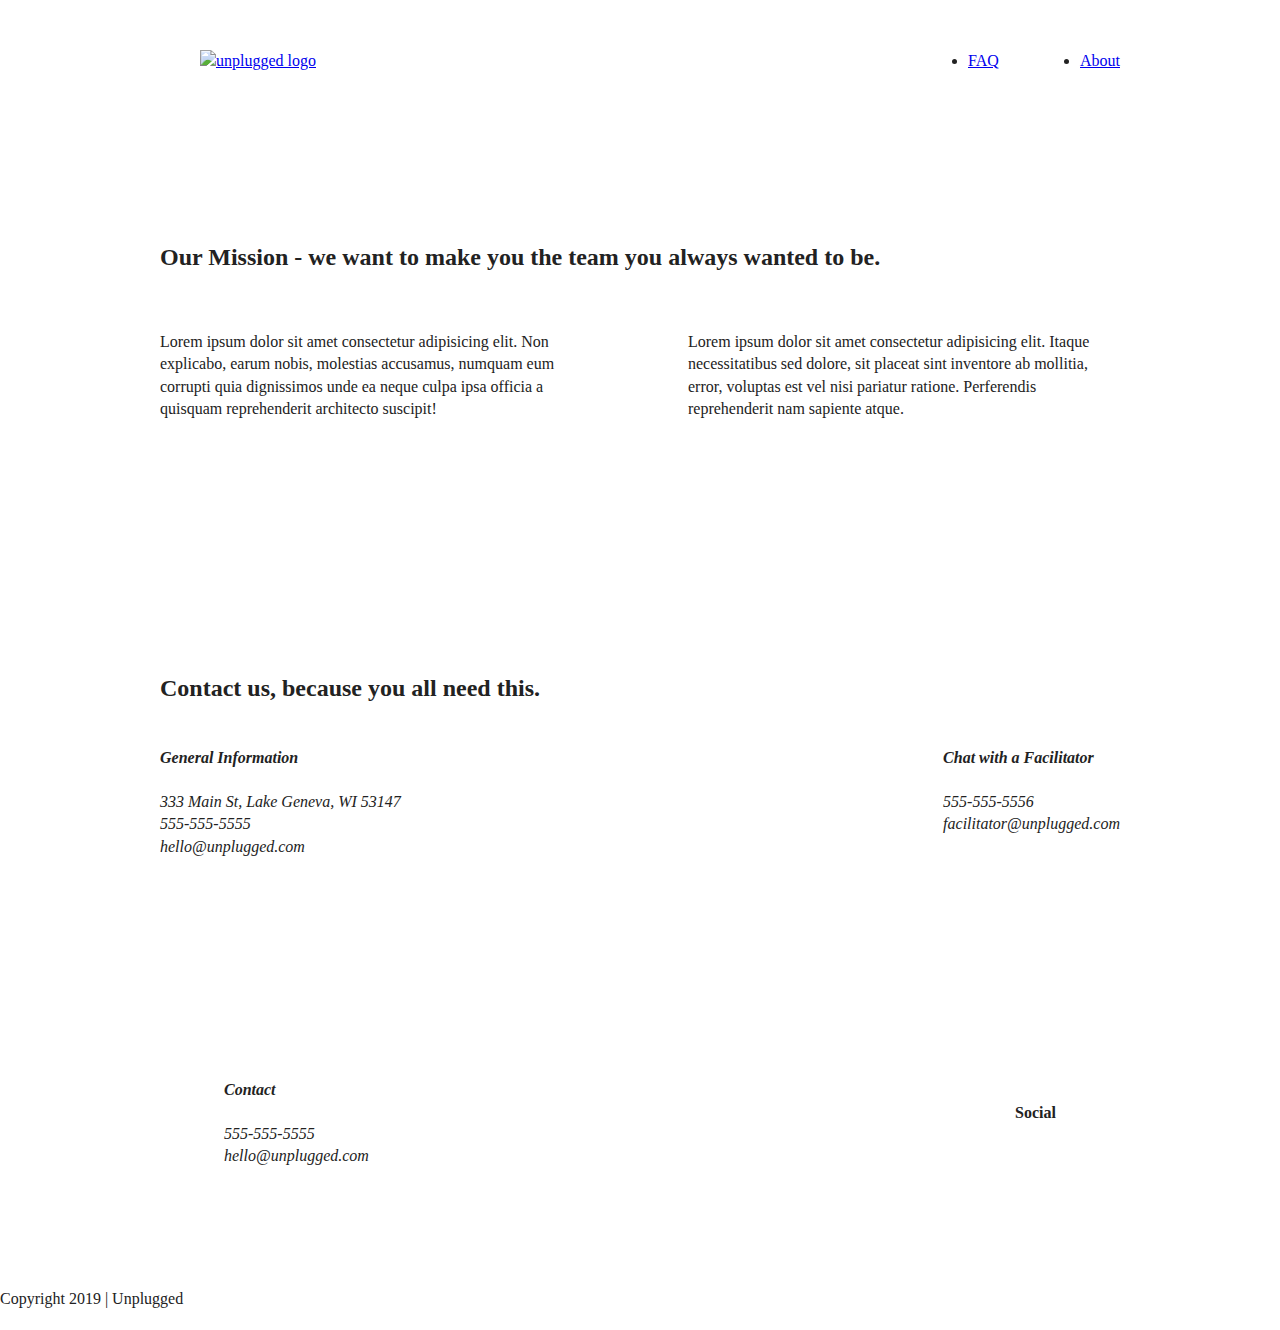
==== about/index.html @ 0306ae04 "desktop breakpoints added" ====
<!doctype html>
<html class="no-js" lang="">

<head>
  <meta charset="utf-8">
  <title></title>
  <meta name="description" content="">
  <meta name="viewport" content="width=device-width, initial-scale=1">

  <link rel="manifest" href="../site.webmanifest">
  <link rel="apple-touch-icon" href="../icon.png">
  <!-- Place favicon.ico in the root directory -->

  <link rel="stylesheet" href="../css/normalize.css">
  <link rel="stylesheet" href="../css/main.css">

  <meta name="theme-color" content="#fafafa">
</head>

<body>
  <!--[if IE]>
    <p class="browserupgrade">You are using an <strong>outdated</strong> browser. Please <a href="https://browsehappy.com/">upgrade your browser</a> to improve your experience and security.</p>
  <![endif]-->

  <!-- Add your site or application content here -->
  <header>
    <div class="content-wrapper">
      <figure>
        <a href="#" >
        <img src="" alt="unplugged logo">
      </a>
      </figure>
      <div class="header-divider"></div>
      <nav  >
        <ul>
          <li><a href="../faq/index.html" target="_blank">FAQ</a></li>
          <li><a href="index.html" target="_blank">About</a></li>
        </ul>
      </nav>
    </div>
  </header>
  <main>
    <section class="mission">
      <div class="content-wrapper">
          <h2>Our Mission - we want to make you the team you always wanted to be.</h2>
        <div class="mission-content">
          <p>Lorem ipsum dolor sit amet consectetur adipisicing elit. Non explicabo, earum nobis, molestias accusamus, numquam eum corrupti quia dignissimos unde ea neque culpa ipsa officia a quisquam reprehenderit architecto suscipit!</p>
          <p>Lorem ipsum dolor sit amet consectetur adipisicing elit. Itaque necessitatibus sed dolore, sit placeat sint inventore ab mollitia, error, voluptas est vel nisi pariatur ratione. Perferendis reprehenderit nam sapiente atque.</p>
        </div>
      </div>
    </section>
    <section class="map">
      <figure></figure>
    </section>
    <section class="contact-section">
      <div class="content-wrapper">
          <h2>Contact us, because you all need this.</h2>
          <address class="contact-content">
            <div>
              <h4>General Information</h4>
              <p>
                333 Main St, Lake Geneva, WI 53147<br>
                555-555-5555<br>
                hello@unplugged.com
              </p>
            </div>
            <div>
              <h4>Chat with a Facilitator</h4>
              <p>
                555-555-5556<br>
                facilitator@unplugged.com
              </p>
            </div>
          </address> 
      </div>
    </section>
  </main>
  <footer>
      <div class="content-wrapper">
        <div class="footer-content">
          <address class="contact">
              <h4>Contact</h4>
              <p>
                555-555-5555<br>
                hello@unplugged.com
              </p>
          </address>
          <div class="social">
            <h4>Social</h4>
            <div class="social-icons">
                <p><a href="https://www.facebook.com/Skillcrush/" target="_blank"></a></p>
                <p><a href="https://www.twitter.com/Skillcrush" target="_blank"></a></p>
                <p><a href="https://www.instagram.com/Skillcrush/" target="_blank"></a></p>
            </div>
          </div>
        </div>
        </div>
        <div class="copyright">
          <p>Copyright 2019 | Unplugged</p>
      </div>
    </footer>
  <script src="../js/vendor/modernizr-3.7.1.min.js"></script>
  <script src="https://code.jquery.com/jquery-3.4.1.min.js" integrity="sha256-CSXorXvZcTkaix6Yvo6HppcZGetbYMGWSFlBw8HfCJo=" crossorigin="anonymous"></script>
  <script>window.jQuery || document.write('<script src="../js/vendor/jquery-3.4.1.min.js"><\/script>')</script>
  <script src="../js/plugins.js"></script>
  <script src="../js/main.js"></script>

  <!-- Google Analytics: change UA-XXXXX-Y to be your site's ID. -->
  <script>
    window.ga = function () { ga.q.push(arguments) }; ga.q = []; ga.l = +new Date;
    ga('create', 'UA-XXXXX-Y', 'auto'); ga('set','transport','beacon'); ga('send', 'pageview')
  </script>
  <script src="https://www.google-analytics.com/analytics.js" async></script>
</body>

</html>
---- css/main.css ----
/*! HTML5 Boilerplate v6.1.0 | MIT License | https://html5boilerplate.com/ */

/*
 * What follows is the result of much research on cross-browser styling.
 * Credit left inline and big thanks to Nicolas Gallagher, Jonathan Neal,
 * Kroc Camen, and the H5BP dev community and team.
 */

/* ==========================================================================
   Base styles: opinionated defaults
   ========================================================================== */

   html {
    color: #222;
    font-size: 1em;
    line-height: 1.4;
  }
  
  /*
   * Remove text-shadow in selection highlight:
   * https://twitter.com/miketaylr/status/12228805301
   *
   * Vendor-prefixed and regular ::selection selectors cannot be combined:
   * https://stackoverflow.com/a/16982510/7133471
   *
   * Customize the background color to match your design.
   */
  
  ::-moz-selection {
    background: #b3d4fc;
    text-shadow: none;
  }
  
  ::selection {
    background: #b3d4fc;
    text-shadow: none;
  }
  
  /*
   * A better looking default horizontal rule
   */
  
  hr {
    display: block;
    height: 1px;
    border: 0;
    border-top: 1px solid #ccc;
    margin: 1em 0;
    padding: 0;
  }
  
  /*
   * Remove the gap between audio, canvas, iframes,
   * images, videos and the bottom of their containers:
   * https://github.com/h5bp/html5-boilerplate/issues/440
   */
  
  audio,
  canvas,
  iframe,
  img,
  svg,
  video {
    vertical-align: middle;
  }
  
  /*
   * Remove default fieldset styles.
   */
  
  fieldset {
    border: 0;
    margin: 0;
    padding: 0;
  }
  
  /*
   * Allow only vertical resizing of textareas.
   */
  
  textarea {
    resize: vertical;
  }
  
  /* ==========================================================================
     Browser Upgrade Prompt
     ========================================================================== */
  
  .browserupgrade {
    margin: 0.2em 0;
    background: #ccc;
    color: #000;
    padding: 0.2em 0;
  }
  
  /* ==========================================================================
     Author's custom styles
     ========================================================================== */
  
  .content-wrapper {
    width: 90%;
    margin: 50px 0;
  }
  
  /* -------------------- Base Header - Footer Styles -------------------- */
  
  header,
  footer {
    display: flex;
    justify-content: center;
    align-items: center;
    flex-flow: row wrap;
  }
  
  header {
    padding: 15px 0;
  }
  
  header .content-wrapper {
    display: flex;
    justify-content: center;
    align-items: center;
    flex-flow: row wrap;
    margin: 0;
  }
  
  .header-divider {
    width: 100%;
    height: 1px;
    margin: 10px 0 20px 0;
  }
  
  header nav {
    display: flex;
    justify-content: space-around;
    align-items: center;
    flex-flow: row wrap;
    width: 60%;
  }
  
  header nav ul {
    display: flex;
    justify-content: space-around;
    width: 100%;
  }
  
  footer {
    flex-direction: column;
  }
  
  footer p {
    margin: 0;
  }
  
  footer .content-wrapper {
    width: 55%;
    margin: 50px 0;
  }
  
  footer .contact {
    margin-bottom: 50px;
  }
  
  footer .social-icons {
    display: flex;
    justify-content: space-around;
    align-items: center;
  }
  
  footer .social-icons p {
    display: flex;
    justify-content: center;
    align-items: center;
  }
  
  footer .copyright {
    margin: 20px 0;
  }
  
  /* -------------------- Mobile Styles - Homepage -------------------- */
  
  /* Hero Area */
  
  .hero-area {
    display: flex;
    justify-content: center;
    flex-flow: row wrap;
  }
  
  /* Aside */
  
  aside {
    display: flex;
    justify-content: center;
    align-items: center;
    flex-flow: row wrap;
  }
  
  /* Features */
  
  .features {
    display: flex;
    justify-content: center;
    flex-flow: row wrap;
  }
  
  .features h2 {
    margin-bottom: 60px;
  }
  
  .features article {
    width: 63%;
    margin: 30px 0;
  }
  
  .features .features-items {
    display: flex;
    justify-content: center;
    align-items: center;
    flex-flow: row wrap;
  }
  
  .features p {
    margin: 0;
  }
  
  /* Reviews */
  
  .reviews {
    display: flex;
    justify-content: center;
    flex-flow: row wrap;
  }
  
  .reviews h2 {
    margin-bottom: 40px;
  }
  
  .reviews h3 {
    width: 55%;
    margin: 20px 0;
  }
  
  /* ==========================================================================
     About Page
     ========================================================================== */
  
  .mission {
    display: flex;
    justify-content: center;
    align-items: center;
    flex-flow: row wrap;
  }
  
  .contact-section {
    display: flex;
    justify-content: center;
    align-items: center;
    flex-flow: row wrap;
  }
  
  .contact-content p {
    margin: 0;
  }
  
  /* ==========================================================================
     FAQ Page
     ========================================================================== */
  
  .faq {
    display: flex;
    justify-content: center;
    align-items: center;
    flex-flow: row wrap;
  }
  
  .faq .content-wrapper {
    margin: 50px 0 0 0;
    display: flex;
    justify-content: center;
    align-items: center;
    flex-flow: row wrap;
  }
  
  .faq h2 {
    margin-bottom: 40px;
  }
  
  .faq-content {
    margin-bottom: 50px;
  }
  
  /* ==========================================================================
     Helper classes
     ========================================================================== */
  
  /*
   * Hide visually and from screen readers
   */
  
  .hidden {
    display: none !important;
  }
  
  /*
   * Hide only visually, but have it available for screen readers:
   * https://snook.ca/archives/html_and_css/hiding-content-for-accessibility
   *
   * 1. For long content, line feeds are not interpreted as spaces and small width
   *    causes content to wrap 1 word per line:
   *    https://medium.com/@jessebeach/beware-smushed-off-screen-accessible-text-5952a4c2cbfe
   */
  
  .visuallyhidden {
    border: 0;
    clip: rect(0 0 0 0);
    height: 1px;
    margin: -1px;
    overflow: hidden;
    padding: 0;
    position: absolute;
    width: 1px;
    white-space: nowrap;
    /* 1 */
  }
  
  /*
   * Extends the .visuallyhidden class to allow the element
   * to be focusable when navigated to via the keyboard:
   * https://www.drupal.org/node/897638
   */
  
  .visuallyhidden.focusable:active,
  .visuallyhidden.focusable:focus {
    clip: auto;
    height: auto;
    margin: 0;
    overflow: visible;
    position: static;
    width: auto;
    white-space: inherit;
  }
  
  /*
   * Hide visually and from screen readers, but maintain layout
   */
  
  .invisible {
    visibility: hidden;
  }
  
  /*
   * Clearfix: contain floats
   *
   * For modern browsers
   * 1. The space content is one way to avoid an Opera bug when the
   *    `contenteditable` attribute is included anywhere else in the document.
   *    Otherwise it causes space to appear at the top and bottom of elements
   *    that receive the `clearfix` class.
   * 2. The use of `table` rather than `block` is only necessary if using
   *    `:before` to contain the top-margins of child elements.
   */
  
  .clearfix:before,
  .clearfix:after {
    content: " ";
    /* 1 */
    display: table;
    /* 2 */
  }
  
  .clearfix:after {
    clear: both;
  }
  
  /* ==========================================================================
     EXAMPLE Media Queries for Responsive Design.
     These examples override the primary ('mobile first') styles.
     Modify as content requires.
     ========================================================================== */
  
     @media only screen and (min-width:768px) {
      /*Tablet styles here*/
    
      /* General styles */
      .content-wrapper {
        max-width: 640px;
        margin: 100px 0;
      }
    
      /* Header */
      header {
        justify-content: space-around;
        padding: 33px 0;
      }
    
      header .content-wrapper {
        width: 100%;
        justify-content: space-between;
      }
    
      header nav {
        width: 20%;
      }
    
      header nav ul {
        justify-content: space-between;
      }
    
      .header-divider {
        display: none;
      }
      /* Hero Area */
    
      /* Aside */
      aside .content-wrapper {
        margin: 50px 0;
        display: flex;
        justify-content: space-between;
        flex-flow: row wrap;
      }
    
      aside .content-wrapper .form-description,
      aside .content-wrapper .form {
        width: 40%;
        margin: 0;
      }
    
      /* Features */
      .features article {
        display: flex;
        justify-content: center;
        align-items: center;
        flex-flow: column wrap;
        flex-basis: 50%;
      }
      
      .features .features-item-description {
        width: 50%;
      }
    
      /* Reviews */
      .reviews article {
        display: flex;
        justify-content: space-between;
      }
    
      .reviews article div {
        width: 49%;
      }
    
      /* Footer */
      footer .content-wrapper {
        width: 65%;
        margin: 100px 0;
      }
    
      .footer-content {
        display: flex;
        justify-content: space-between;
        align-items: center;
      }
    
      footer .contact {
        margin-bottom: 0;
      }
    
      footer .copyright {
        width: 100%;
      }
    
      /* ==========================================================================
       About Page
       ========================================================================== */
    
      .mission-content {
        display: flex;
        justify-content: space-between;
        align-items: center;
        padding-top: 20px
      }
    
      .mission-content p {
        width: 45%;
      }
    
      .contact-section .content-wrapper h2 {
        width: 80%;
      }
    
      .contact-content {
        display: flex;
        justify-content: space-between;
        align-items: flex-start;
      }
    
      /* ==========================================================================
       FAQ Page
       ========================================================================== */
    
      .faq .content-wrapper {
        justify-content: space-between;
      }
    
      .faq-content {
        flex-basis: 45%;
      }
    
      .faq h2 {
        width: 100%;
      }
    }
  
    @media only screen and (min-width:1200px) {
      /*Desktop styles here*/
    
      .content-wrapper {
        max-width: 960px;
      }
    
      /* Hero */
      .hero-area h1 {
        width: 60%;
    }
    
      /* Aside */
      aside .content-wrapper {
        justify-content: space-around;
      }
    
      aside .content-wrapper .form-description,
      aside .content-wrapper .form {
        width: 30%;
      }
    
      /* Features */
    
      .features h2 {
        width: 90%;
      }
    
      .features article {
        flex-basis: 33%;
      }
      
      /* Reviews */
      .reviews article div {
        width: 42%;
      }
    
      /* ==========================================================================
      About Page
      ========================================================================== */
    
      .mission h2,
      .contact-section .content-wrapper h2 {
          width: 95%;
      }
    
      /* ==========================================================================
      FAQ Page
      ========================================================================== */
      .faq h2 {
        width: 100%;
      }
    
    }

  @media print,
  (-webkit-min-device-pixel-ratio: 1.25),
  (min-resolution: 1.25dppx),
  (min-resolution: 120dpi) {
    /* Style adjustments for high resolution devices */
  }
  
  /* ==========================================================================
     Print styles.
     Inlined to avoid the additional HTTP request:
     https://www.phpied.com/delay-loading-your-print-css/
     ========================================================================== */
  
  @media print {
    *,
    *:before,
    *:after {
      background: transparent !important;
      color: #000 !important;
      /* Black prints faster */
      -webkit-box-shadow: none !important;
      box-shadow: none !important;
      text-shadow: none !important;
    }
    a,
    a:visited {
      text-decoration: underline;
    }
    a[href]:after {
      content: " (" attr(href) ")";
    }
    abbr[title]:after {
      content: " (" attr(title) ")";
    }
    /*
       * Don't show links that are fragment identifiers,
       * or use the `javascript:` pseudo protocol
       */
    a[href^="#"]:after,
    a[href^="javascript:"]:after {
      content: "";
    }
    pre {
      white-space: pre-wrap !important;
    }
    pre,
    blockquote {
      border: 1px solid #999;
      page-break-inside: avoid;
    }
    /*
       * Printing Tables:
       * http://css-discuss.incutio.com/wiki/Printing_Tables
       */
    thead {
      display: table-header-group;
    }
    tr,
    img {
      page-break-inside: avoid;
    }
    p,
    h2,
    h3 {
      orphans: 3;
      widows: 3;
    }
    h2,
    h3 {
      page-break-after: avoid;
    }
  }
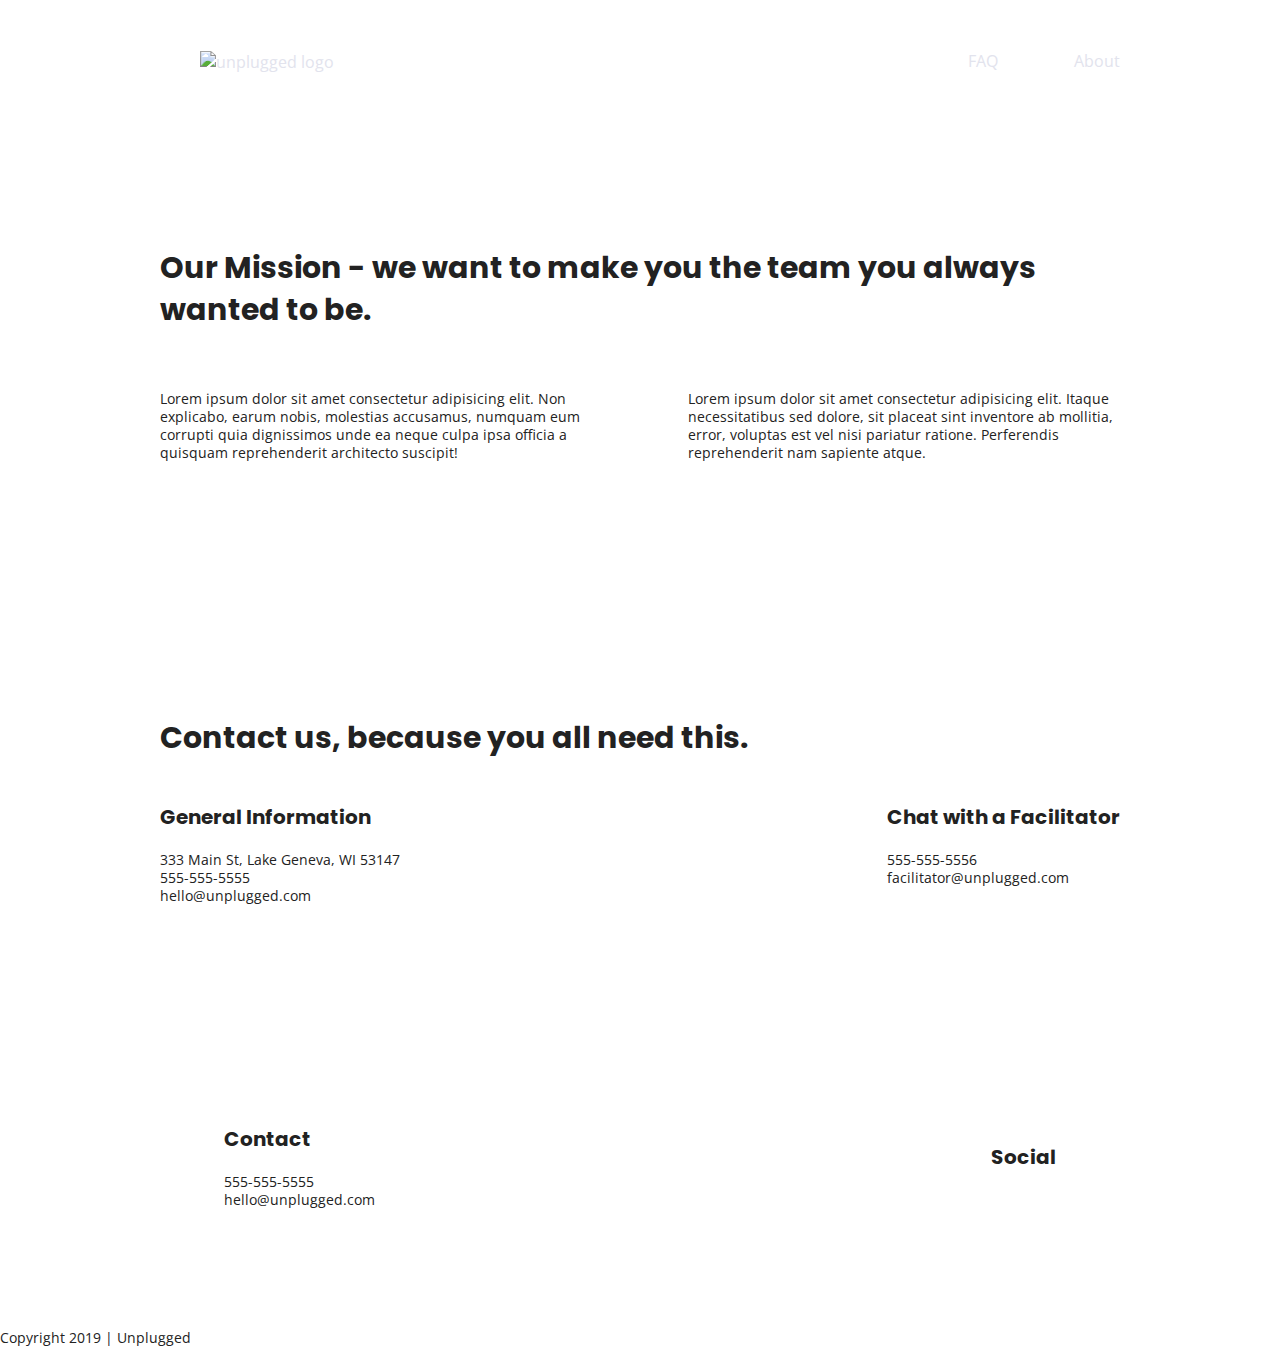
==== commit ce85092d: "Addition of text styles" ====
--- a/about/index.html
+++ b/about/index.html
@@ -13,6 +13,9 @@
 
   <link rel="stylesheet" href="../css/normalize.css">
   <link rel="stylesheet" href="../css/main.css">
+
+  <!-- Google Fonts -->
+<link href="https://fonts.googleapis.com/css?family=Open+Sans:400,700|Poppins:500,700" rel="stylesheet">
 
   <meta name="theme-color" content="#fafafa">
 </head>
--- a/css/main.css
+++ b/css/main.css
@@ -96,7 +96,58 @@
   /* ==========================================================================
      Author's custom styles
      ========================================================================== */
-  
+
+     /* General Styles */
+
+  html {
+    font-size: 16px;
+  }
+
+  body {
+    font-family: 'Open Sans', sans-serif;
+    font-size: 1em;
+    text-align: left;
+  }
+
+  ul, ol {
+    list-style-type: none;
+  }
+
+  a {
+    color: #e2e3ed;
+     text-decoration: none;
+  }
+
+  h2 {
+    font-family: 'Poppins', sans-serif;
+    font-size: 1.875em;
+  }
+
+  h3, h4 {
+    font-family: 'Poppins', sans-serif;
+    margin: 20px 0;
+    font-size: 1.25em;
+  }
+
+  p {
+    font-size: 0.875em;
+    line-height: 1.285;
+
+  }
+
+  img {
+
+  }
+  
+  figure {
+
+  }
+
+  address {
+    font-style: normal;
+
+  }
+
   .content-wrapper {
     width: 90%;
     margin: 50px 0;
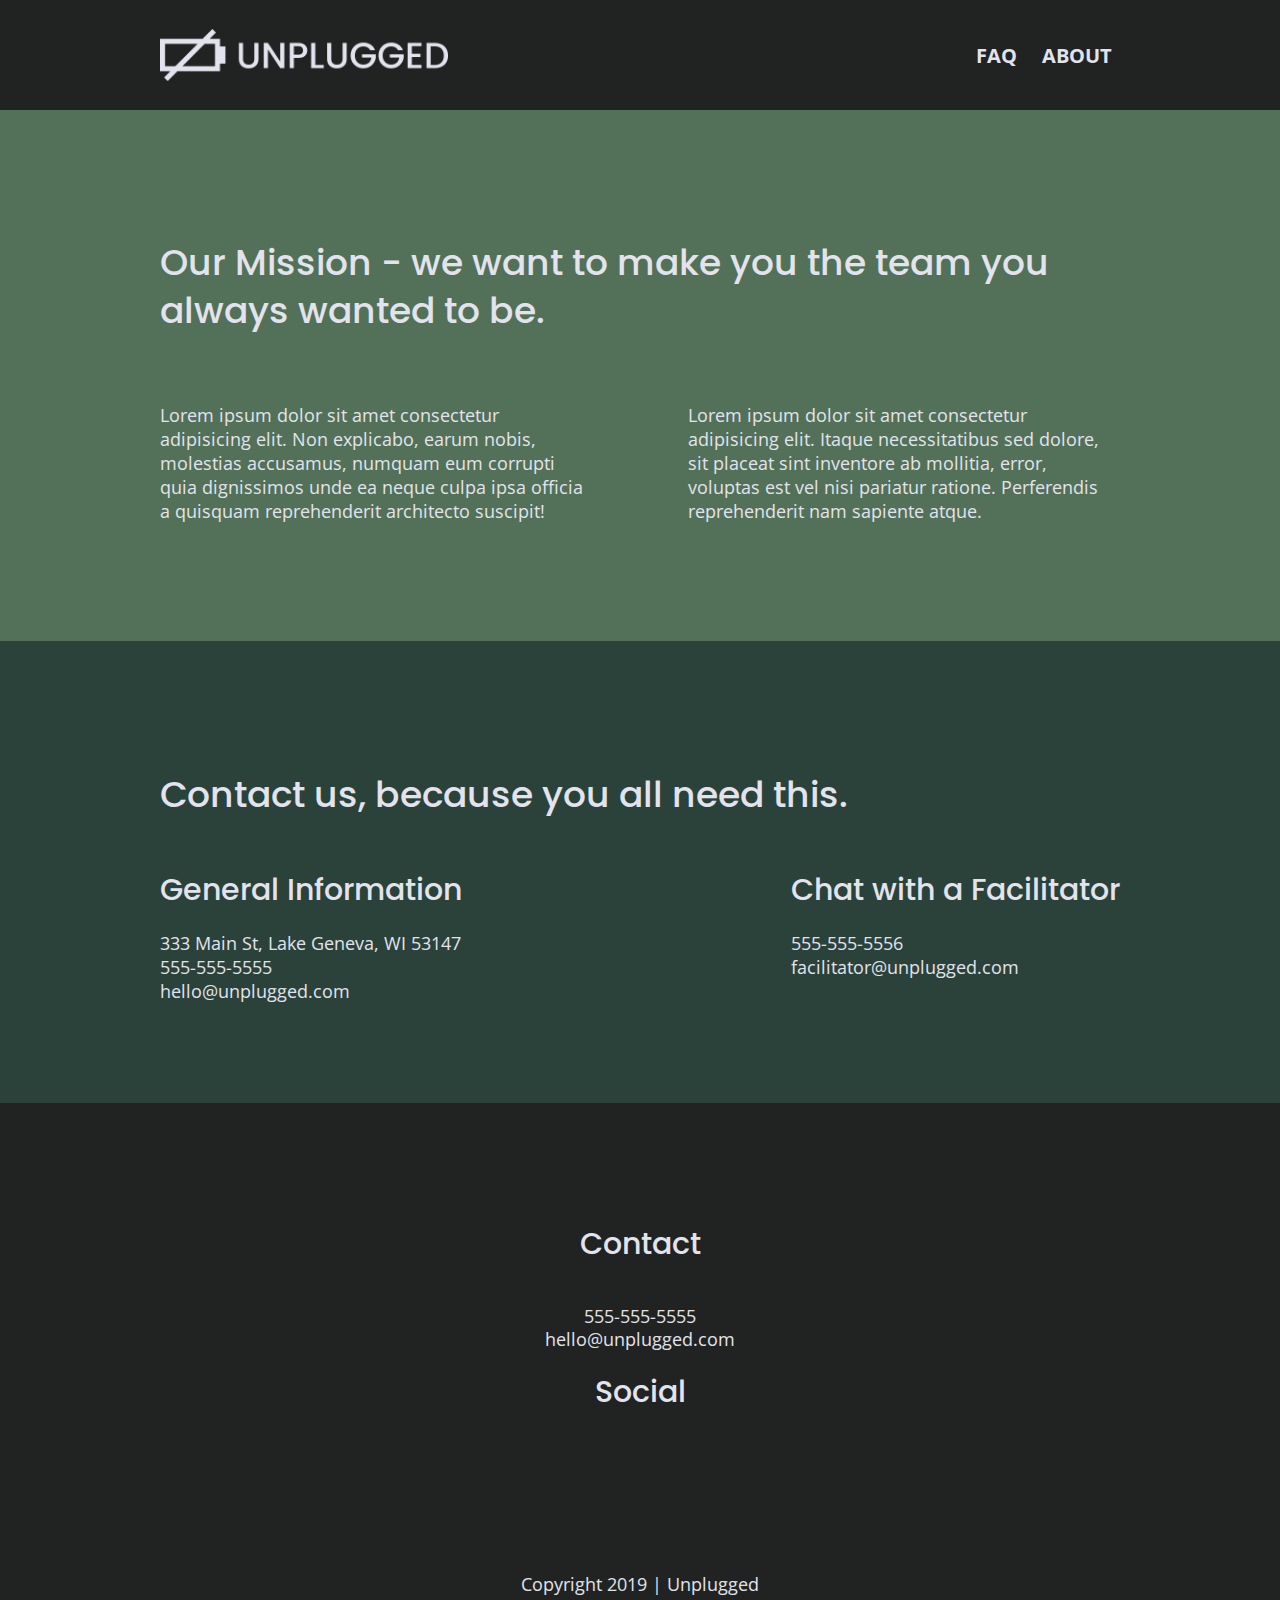
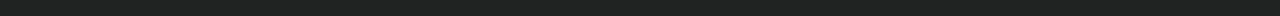
==== commit d1fcc9b3: "responsify images" ====
--- a/about/index.html
+++ b/about/index.html
@@ -30,7 +30,7 @@
     <div class="content-wrapper">
       <figure>
         <a href="#" >
-        <img src="" alt="unplugged logo">
+        <img src="../img/unpluggedlogo.png" alt="unplugged logo">
       </a>
       </figure>
       <div class="header-divider"></div>
--- a/css/main.css
+++ b/css/main.css
@@ -106,6 +106,7 @@
   body {
     font-family: 'Open Sans', sans-serif;
     font-size: 1em;
+    color: #e2e3ed;
     text-align: left;
   }
 
@@ -120,11 +121,13 @@
 
   h2 {
     font-family: 'Poppins', sans-serif;
+    font-weight:500;
     font-size: 1.875em;
   }
 
   h3, h4 {
     font-family: 'Poppins', sans-serif;
+    font-weight: 500;
     margin: 20px 0;
     font-size: 1.25em;
   }
@@ -136,11 +139,11 @@
   }
 
   img {
-
+    width:100%;
   }
   
   figure {
-
+    margin: 0;
   }
 
   address {
@@ -161,6 +164,7 @@
     justify-content: center;
     align-items: center;
     flex-flow: row wrap;
+    background-color:#202322;
   }
   
   header {
@@ -175,7 +179,16 @@
     margin: 0;
   }
   
+  header figure {
+    width: 60%;
+    display: flex;
+    justify-content: center;
+    align-items: center;
+    flex-flow: row wrap;
+  }
+
   .header-divider {
+    background: #3a3a3a; 
     width: 100%;
     height: 1px;
     margin: 10px 0 20px 0;
@@ -187,6 +200,9 @@
     align-items: center;
     flex-flow: row wrap;
     width: 60%;
+    font-size: 1.125em;
+    font-weight: 700;
+    text-transform: uppercase;
   }
   
   header nav ul {
@@ -194,8 +210,13 @@
     justify-content: space-around;
     width: 100%;
   }
+
+  header nav ul li {
+    font-size: 1.125em;
+  }
   
   footer {
+    text-align: center;
     flex-direction: column;
   }
   
@@ -233,23 +254,63 @@
   /* Hero Area */
   
   .hero-area {
-    display: flex;
-    justify-content: center;
-    flex-flow: row wrap;
+    background:url(../img/unplugged-retreat.jpg);
+    background-size:cover;
+    background-position: center;
+    min-height: 500px;
+    display: flex;
+    justify-content: center;
+    flex-flow: row wrap;
+  }
+
+  .hero-area h1 {
+    font-size: 2.25em;
+    font-family: 'Poppins', Helvetica, Arial, sans-serif;
+    font-weight: 500; 
+    line-height: 1.2; 
   }
   
   /* Aside */
   
   aside {
-    display: flex;
-    justify-content: center;
-    align-items: center;
-    flex-flow: row wrap;
+    background-color: #527158;
+    display: flex;
+    justify-content: center;
+    align-items: center;
+    flex-flow: row wrap;
+  }
+  aside .form {
+    margin-top: 30px;
+  }
+   
+  input[type=text] {
+    box-sizing: border-box;
+    width: 100%;
+    color: #2a423a;
+    font-style: italic;
+    padding: 1em;
+  }
+   
+  input[type=button] {
+    width: 100%;
+    padding: 20px 0;
+    margin-top: 20px;
+    background-color: #2a423a;
+    font-family: 'Poppins', Helvetica, Arial, sans-serif;
+    font-weight: 500;
+    font-size: 1.125em;
+    color: #e2e3ed;
+    border: none;
+    text-align: center;
+    text-transform: uppercase;
   }
   
   /* Features */
   
   .features {
+    background: url(../img/unplugged-retreat-features.jpg);
+    background-size: cover;
+    background-position: center;
     display: flex;
     justify-content: center;
     flex-flow: row wrap;
@@ -272,12 +333,14 @@
   }
   
   .features p {
+    text-align: center;
     margin: 0;
   }
   
   /* Reviews */
   
   .reviews {
+    background-color: #2a423a;
     display: flex;
     justify-content: center;
     flex-flow: row wrap;
@@ -285,6 +348,7 @@
   
   .reviews h2 {
     margin-bottom: 40px;
+    line-height: 1;
   }
   
   .reviews h3 {
@@ -297,6 +361,7 @@
      ========================================================================== */
   
   .mission {
+    background-color: #527158;
     display: flex;
     justify-content: center;
     align-items: center;
@@ -304,6 +369,7 @@
   }
   
   .contact-section {
+    background-color: #2a423a;
     display: flex;
     justify-content: center;
     align-items: center;
@@ -319,6 +385,7 @@
      ========================================================================== */
   
   .faq {
+    background-color: #527158;
     display: flex;
     justify-content: center;
     align-items: center;
@@ -335,11 +402,17 @@
   
   .faq h2 {
     margin-bottom: 40px;
+    line-height: 1;
   }
   
   .faq-content {
     margin-bottom: 50px;
   }
+
+  .faq-content h4 {
+    line-height: 1.333;
+  }
+
   
   /* ==========================================================================
      Helper classes
@@ -438,6 +511,16 @@
         max-width: 640px;
         margin: 100px 0;
       }
+
+      h2 {
+        font-size: 2.25em;
+        line-height: 1.333;
+    }
+    
+    h3 {
+        font-size: 1.5em;
+        line-height: 1.25;
+    }
     
       /* Header */
       header {
@@ -449,7 +532,11 @@
         width: 100%;
         justify-content: space-between;
       }
-    
+      
+      header figure {
+        width:30%;
+      }
+
       header nav {
         width: 20%;
       }
@@ -457,11 +544,25 @@
       header nav ul {
         justify-content: space-between;
       }
+
+      header nav ul li{
+        padding: 5%;
+      }
+
     
       .header-divider {
         display: none;
       }
       /* Hero Area */
+      .hero-area {
+        min-height:600px;
+      }
+
+      .hero-area h1 {
+        font-size: 3em;
+        line-height: 1;
+        margin: 0;
+    }
     
       /* Aside */
       aside .content-wrapper {
@@ -478,6 +579,11 @@
       }
     
       /* Features */
+
+      .features h2 {
+        margin-bottom: 20px;
+      }
+
       .features article {
         display: flex;
         justify-content: center;
@@ -487,7 +593,7 @@
       }
       
       .features .features-item-description {
-        width: 50%;
+        width: 62%;
       }
     
       /* Reviews */
@@ -495,10 +601,19 @@
         display: flex;
         justify-content: space-between;
       }
-    
+
+      .reviews h2 {
+        width: 85%;
+      }
+      .reviews article figure,
       .reviews article div {
         width: 49%;
       }
+
+      .reviews h3 {
+        width: 75%;
+        margin: 0;
+    }
     
       /* Footer */
       footer .content-wrapper {
@@ -506,15 +621,25 @@
         margin: 100px 0;
       }
     
-      .footer-content {
+      footer.footer-content {
         display: flex;
         justify-content: space-between;
         align-items: center;
+        flex-direction: row;
       }
     
       footer .contact {
         margin-bottom: 0;
       }
+
+      footer h4 {
+        font-size: 1.5em;
+        margin-bottom: 40px;
+      }
+
+      footer p {
+        line-height: 1.285;
+    }
     
       footer .copyright {
         width: 100%;
@@ -544,6 +669,10 @@
         justify-content: space-between;
         align-items: flex-start;
       }
+
+      .contact-content h4 {
+        font-size: 1.5em;
+      }
     
       /* ==========================================================================
        FAQ Page
@@ -560,18 +689,49 @@
       .faq h2 {
         width: 100%;
       }
+
+      .faq h4,
+      .faq p {
+      font-size: .875em;
+      line-height: 1.125;
+  }
     }
   
     @media only screen and (min-width:1200px) {
       /*Desktop styles here*/
+
+      header {
+        padding: 15px 0;
+      }
     
       .content-wrapper {
         max-width: 960px;
       }
+
+      h2 {
+        font-size: 2.25em;
+      }
+
+      h3,
+      h4 {
+      font-size: 1.875em;
+    }
+
+    p {
+      font-size: 1.125em;
+      line-height: 1.333;
+    }
     
       /* Hero */
+
+      .hero-area {
+        min-height:775px;
+      }
+
       .hero-area h1 {
-        width: 60%;
+        font-size: 3.75em;
+        width: 80%;
+
     }
     
       /* Aside */
@@ -584,6 +744,9 @@
         width: 30%;
       }
     
+      .form-description p {
+        font-size: 1.125em;
+      }
       /* Features */
     
       .features h2 {
@@ -595,8 +758,17 @@
       }
       
       /* Reviews */
+
+      .reviews h2 {
+        padding-bottom: 50px; 
+      }
+
       .reviews article div {
         width: 42%;
+      }
+
+      footer h4 {
+        font-size: 1.875em;
       }
     
       /* ==========================================================================
@@ -608,12 +780,23 @@
           width: 95%;
       }
     
+      .contact-content h4 {
+        font-size: 1.875em;
+      }
+
       /* ==========================================================================
       FAQ Page
       ========================================================================== */
       .faq h2 {
         width: 100%;
-      }
+        font-size: 3em;
+      }
+
+      .faq h4,
+      .faq p {
+      font-size: 1.125em;
+      line-height: 1;
+  }
     
     }
 
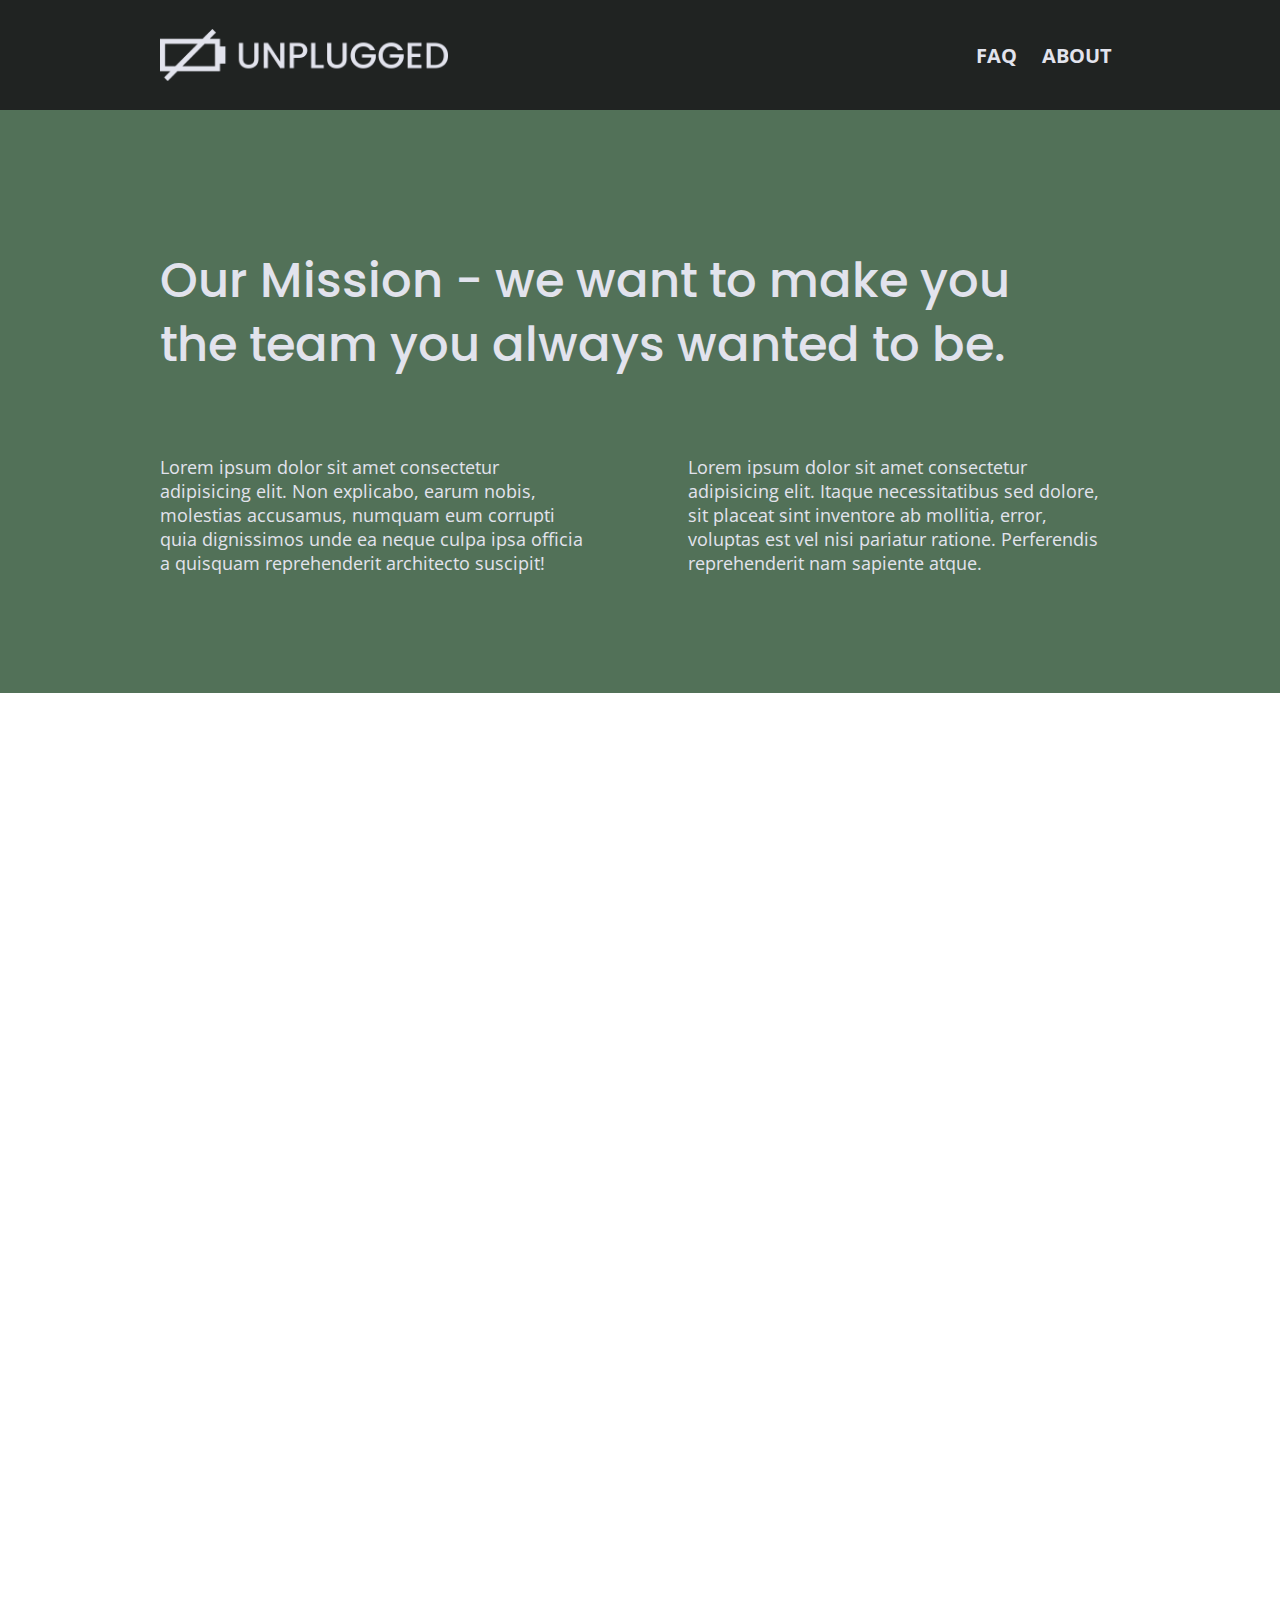
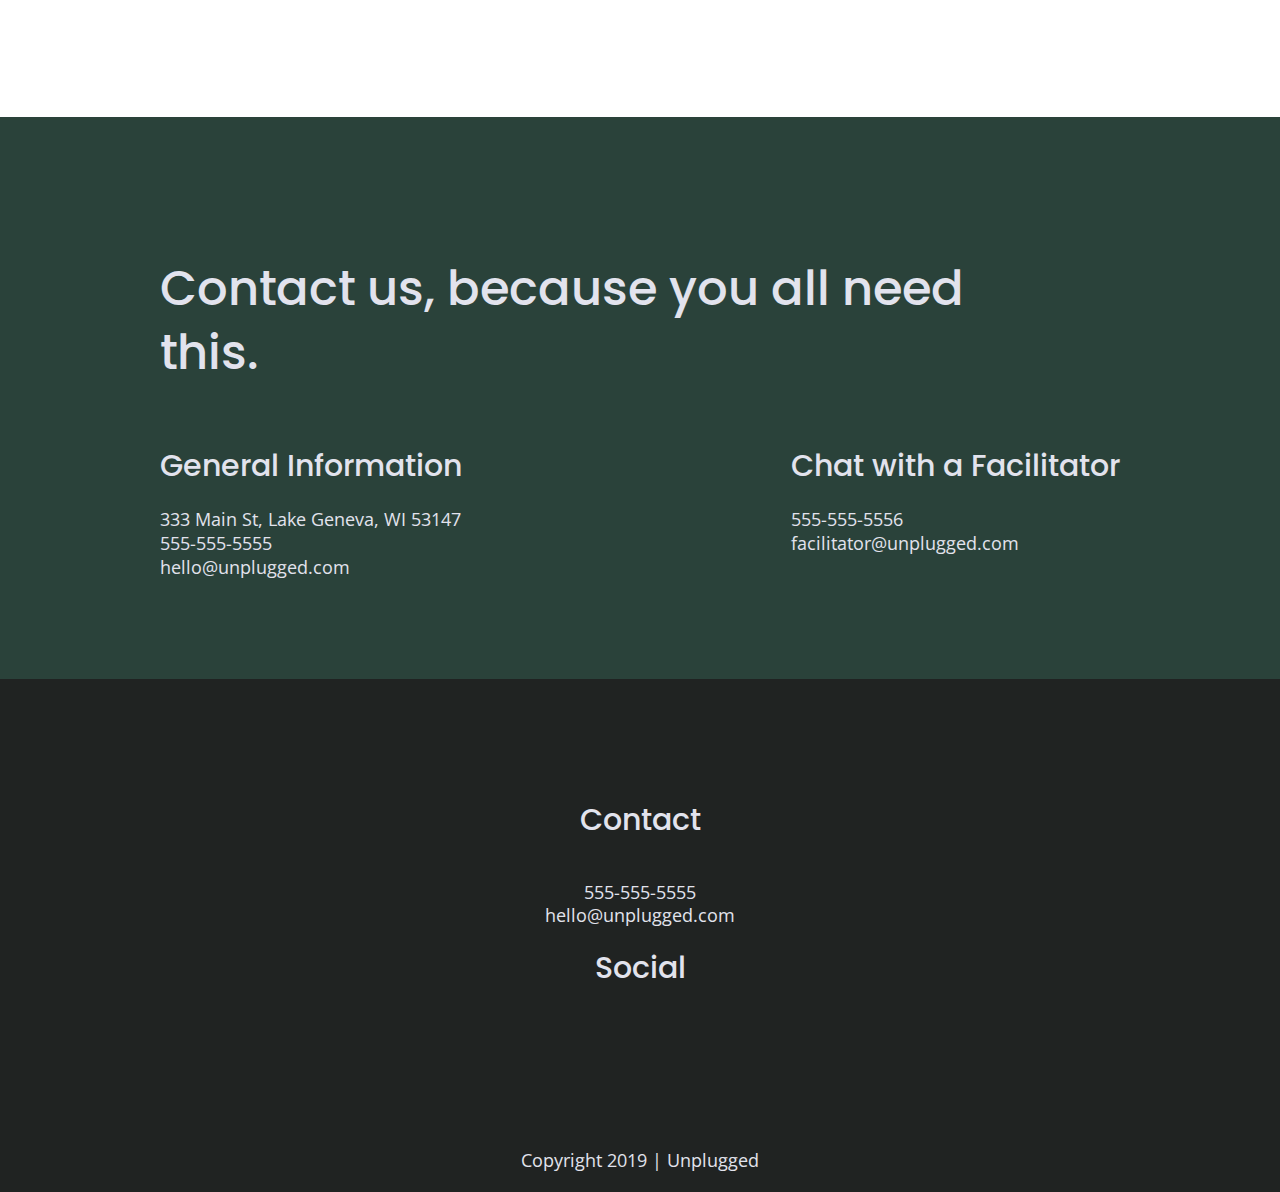
==== commit a57b5975: "iframe addition of map" ====
--- a/about/index.html
+++ b/about/index.html
@@ -53,7 +53,9 @@
       </div>
     </section>
     <section class="map">
-      <figure></figure>
+      <figure>
+          <iframe src="https://www.google.com/maps/embed?pb=!1m18!1m12!1m3!1d2937.0859628809253!2d-88.42648038461942!3d42.59591962816638!2m3!1f0!2f0!3f0!3m2!1i1024!2i768!4f13.1!3m3!1m2!1s0x88058bbef1e33f19%3A0xa9e28adaef1aa0be!2s333%20Main%20St%2C%20Lake%20Geneva%2C%20WI%2053147%2C%20USA!5e0!3m2!1sen!2sie!4v1582476431931!5m2!1sen!2sie" width="600" height="450" frameborder="0" style="border:0;" allowfullscreen=""></iframe>
+      </figure>
     </section>
     <section class="contact-section">
       <div class="content-wrapper">
--- a/css/main.css
+++ b/css/main.css
@@ -379,6 +379,22 @@
   .contact-content p {
     margin: 0;
   }
+
+  .map figure {
+    width: 100%;
+    height: 0; 
+    padding-bottom: 80%; 
+    overflow: hidden;
+    position: relative;
+}
+ 
+.map iframe {
+    width: 100%;
+    height: 100%;
+    position: absolute; 
+    top: 0; 
+    left: 0; 
+}
   
   /* ==========================================================================
      FAQ Page
@@ -778,6 +794,7 @@
       .mission h2,
       .contact-section .content-wrapper h2 {
           width: 95%;
+          font-size:3em;
       }
     
       .contact-content h4 {
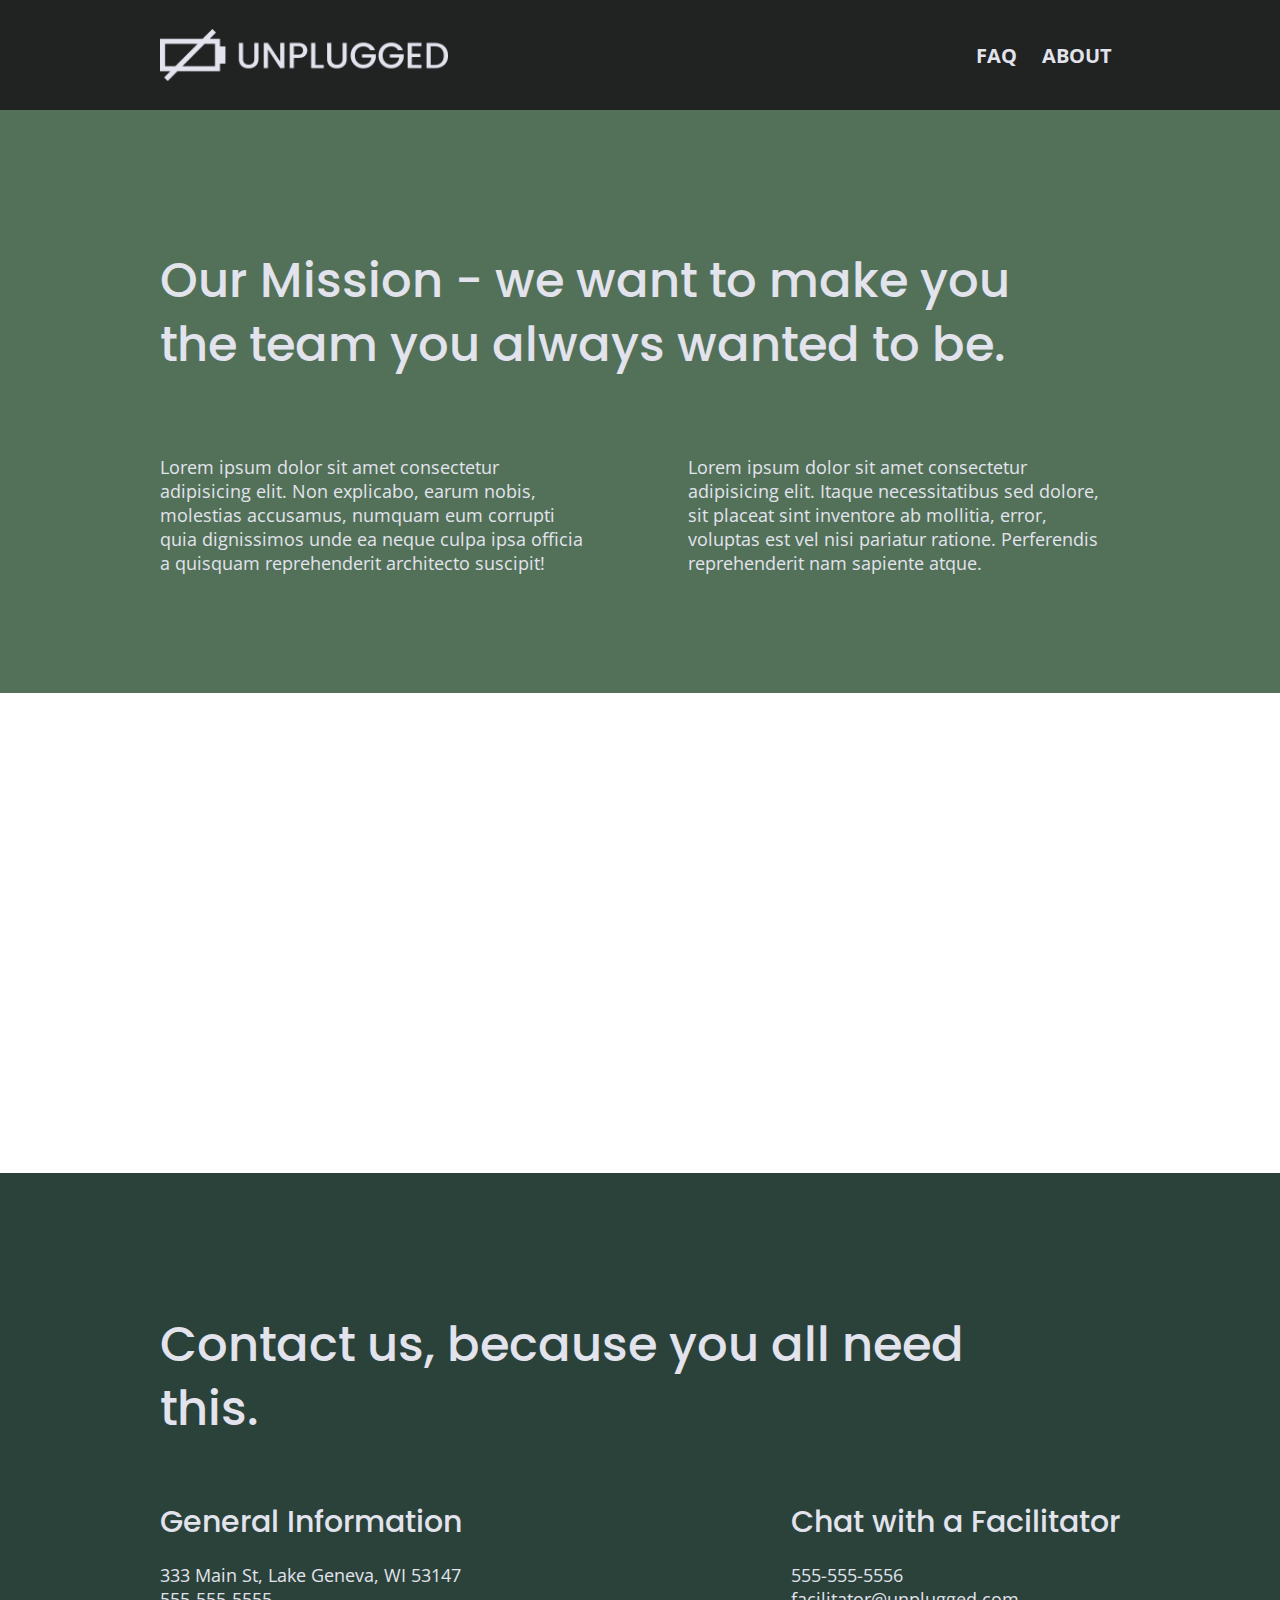
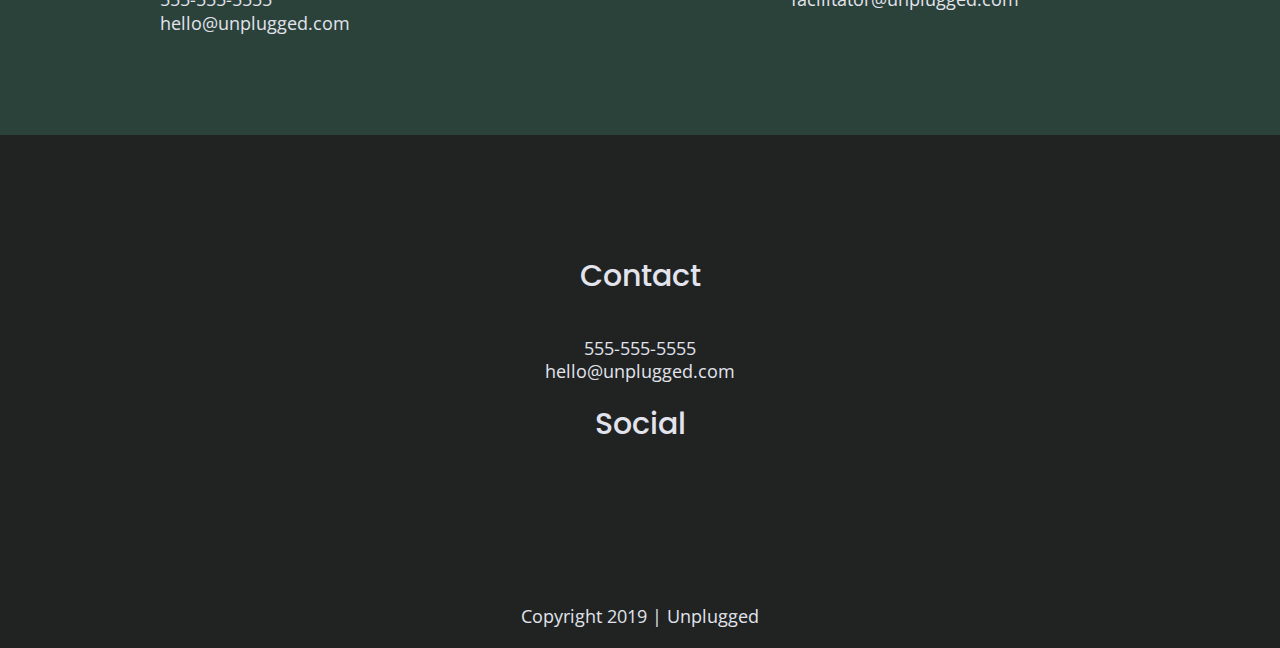
==== commit 7ff2e43c: "additionof features icons" ====
--- a/about/index.html
+++ b/about/index.html
@@ -10,7 +10,8 @@
   <link rel="manifest" href="../site.webmanifest">
   <link rel="apple-touch-icon" href="../icon.png">
   <!-- Place favicon.ico in the root directory -->
-
+  <!-- Font Awesome -->
+  <link rel="stylesheet" href="https://use.fontawesome.com/releases/v5.12.1/css/all.css" integrity="sha384-v8BU367qNbs/aIZIxuivaU55N5GPF89WBerHoGA4QTcbUjYiLQtKdrfXnqAcXyTv" crossorigin="anonymous">
   <link rel="stylesheet" href="../css/normalize.css">
   <link rel="stylesheet" href="../css/main.css">
 
--- a/css/main.css
+++ b/css/main.css
@@ -314,6 +314,11 @@
     display: flex;
     justify-content: center;
     flex-flow: row wrap;
+  }
+
+  .features i {
+    font-size: 3.75em;
+          margin-bottom: 40px;
   }
   
   .features h2 {
@@ -675,7 +680,11 @@
       .mission-content p {
         width: 45%;
       }
-    
+      
+      .map figure {
+        padding-bottom: 45.5%;
+      }
+
       .contact-section .content-wrapper h2 {
         width: 80%;
       }
@@ -790,7 +799,10 @@
       /* ==========================================================================
       About Page
       ========================================================================== */
-    
+      .map figure {
+        padding-bottom:37.5%;
+      }
+
       .mission h2,
       .contact-section .content-wrapper h2 {
           width: 95%;
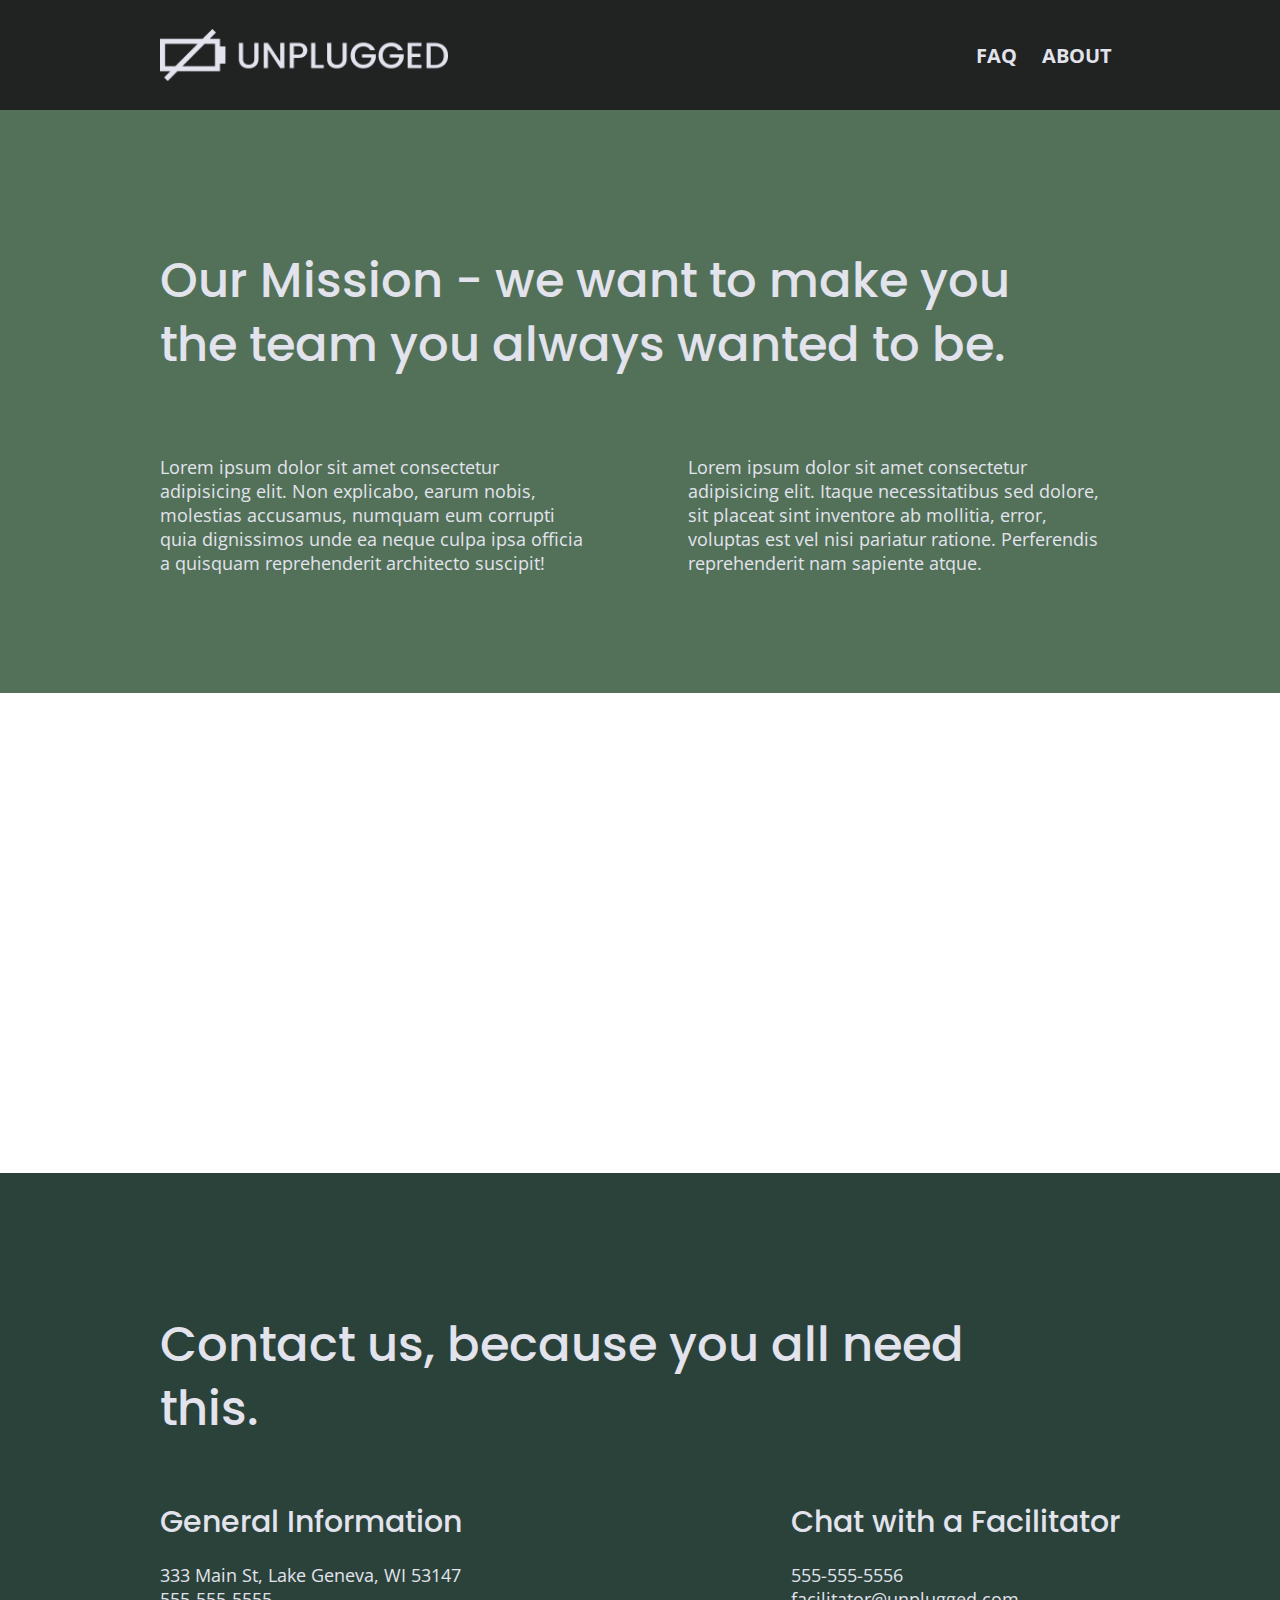
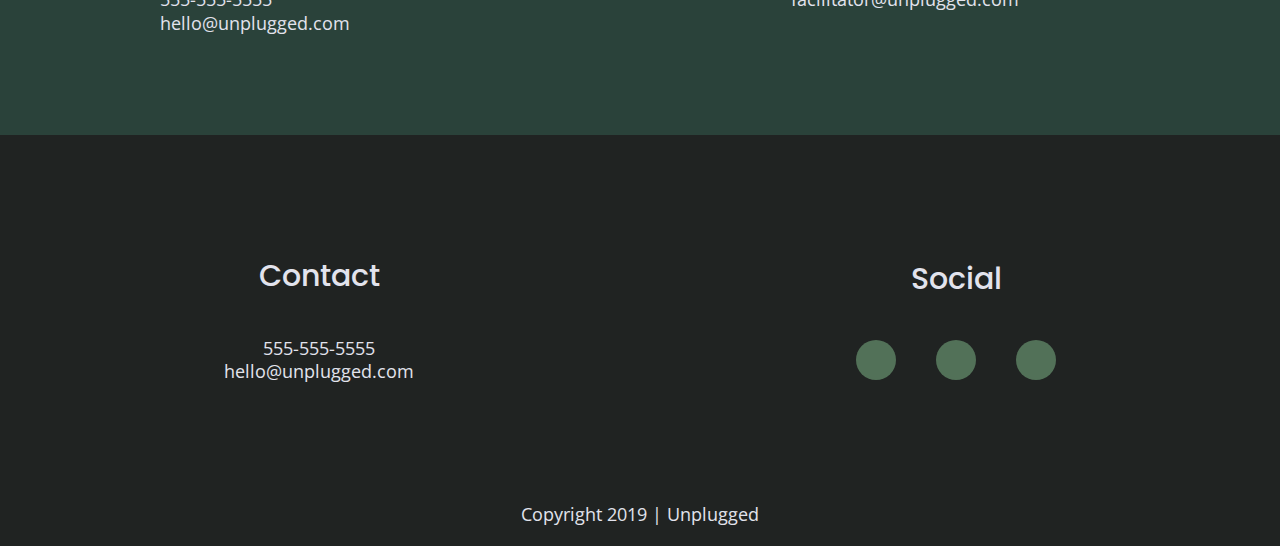
==== commit 78a89461: "addition of social media icons" ====
--- a/about/index.html
+++ b/about/index.html
@@ -94,9 +94,12 @@
           <div class="social">
             <h4>Social</h4>
             <div class="social-icons">
-                <p><a href="https://www.facebook.com/Skillcrush/" target="_blank"></a></p>
-                <p><a href="https://www.twitter.com/Skillcrush" target="_blank"></a></p>
-                <p><a href="https://www.instagram.com/Skillcrush/" target="_blank"></a></p>
+                <p><a href="https://www.facebook.com/Skillcrush/" target="_blank">
+                  <i class="fab fa-facebook-f"></i></a></p>
+                <p><a href="https://www.twitter.com/Skillcrush" target="_blank">
+                  <i class="fab fa-twitter"></i></a></p>
+                <p><a href="https://www.instagram.com/Skillcrush/" target="_blank">
+                  <i class="fab fa-instagram"></i></a></p>
             </div>
           </div>
         </div>
--- a/css/main.css
+++ b/css/main.css
@@ -240,6 +240,10 @@
   }
   
   footer .social-icons p {
+    background-color: #527158;
+    border-radius: 50%;
+    width: 40px;
+    height: 40px;
     display: flex;
     justify-content: center;
     align-items: center;
@@ -638,11 +642,11 @@
     
       /* Footer */
       footer .content-wrapper {
-        width: 65%;
+        width: 65%; 
         margin: 100px 0;
       }
     
-      footer.footer-content {
+      footer .footer-content {
         display: flex;
         justify-content: space-between;
         align-items: center;
@@ -660,6 +664,11 @@
 
       footer p {
         line-height: 1.285;
+    }
+
+    footer .social-icons {
+      width: 12.5em;
+      justify-content: space-between;
     }
     
       footer .copyright {
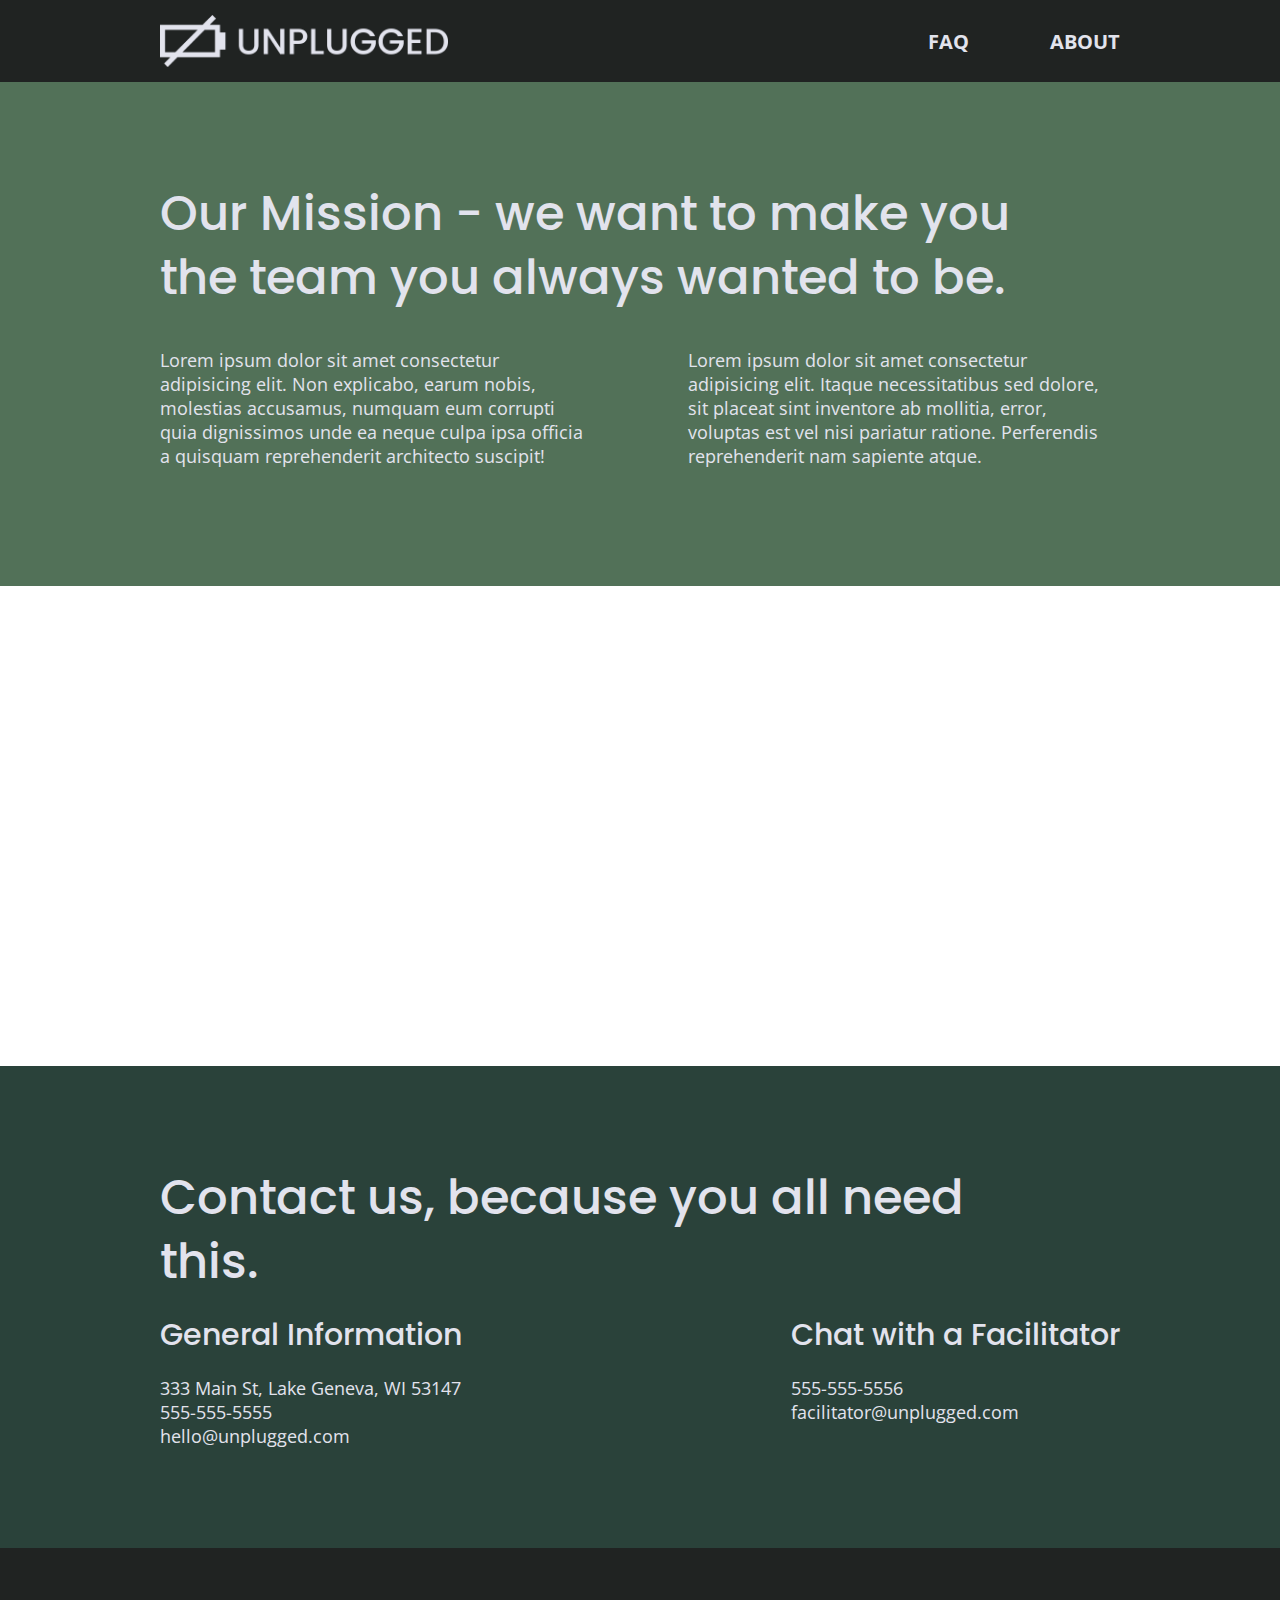
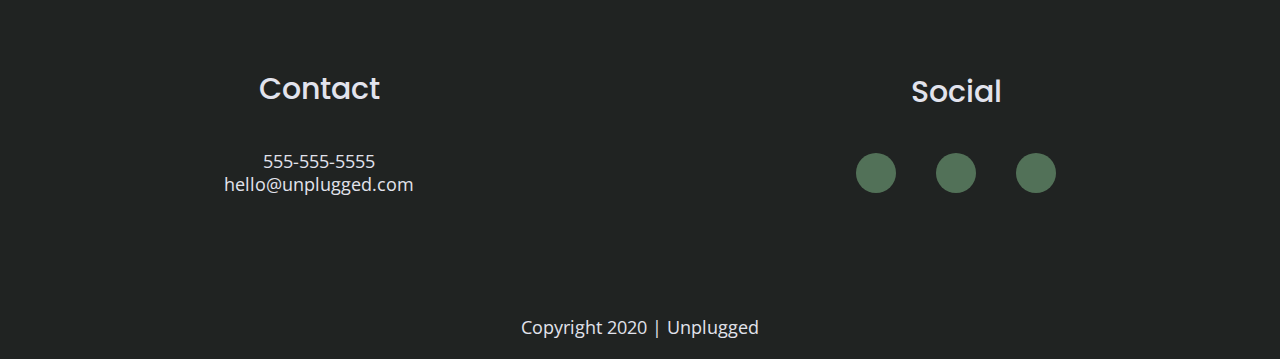
==== commit c26d3fd2: "final style adjustments" ====
--- a/about/index.html
+++ b/about/index.html
@@ -105,7 +105,7 @@
         </div>
         </div>
         <div class="copyright">
-          <p>Copyright 2019 | Unplugged</p>
+          <p>Copyright 2020 | Unplugged</p>
       </div>
     </footer>
   <script src="../js/vendor/modernizr-3.7.1.min.js"></script>
--- a/css/main.css
+++ b/css/main.css
@@ -112,6 +112,8 @@
 
   ul, ol {
     list-style-type: none;
+    margin: 0;
+    padding: 0;
   }
 
   a {
@@ -123,6 +125,7 @@
     font-family: 'Poppins', sans-serif;
     font-weight:500;
     font-size: 1.875em;
+    margin: 0;
   }
 
   h3, h4 {
@@ -135,7 +138,6 @@
   p {
     font-size: 0.875em;
     line-height: 1.285;
-
   }
 
   img {
@@ -158,62 +160,62 @@
   
   /* -------------------- Base Header - Footer Styles -------------------- */
   
-  header,
-  footer {
-    display: flex;
-    justify-content: center;
-    align-items: center;
-    flex-flow: row wrap;
-    background-color:#202322;
-  }
-  
-  header {
-    padding: 15px 0;
-  }
-  
-  header .content-wrapper {
-    display: flex;
-    justify-content: center;
-    align-items: center;
-    flex-flow: row wrap;
-    margin: 0;
-  }
-  
-  header figure {
-    width: 60%;
-    display: flex;
-    justify-content: center;
-    align-items: center;
-    flex-flow: row wrap;
-  }
-
-  .header-divider {
-    background: #3a3a3a; 
-    width: 100%;
-    height: 1px;
-    margin: 10px 0 20px 0;
-  }
-  
-  header nav {
-    display: flex;
-    justify-content: space-around;
-    align-items: center;
-    flex-flow: row wrap;
-    width: 60%;
-    font-size: 1.125em;
-    font-weight: 700;
-    text-transform: uppercase;
-  }
-  
-  header nav ul {
-    display: flex;
-    justify-content: space-around;
-    width: 100%;
-  }
-
-  header nav ul li {
-    font-size: 1.125em;
-  }
+header,
+footer {
+  background-color: #202322;
+  display: flex;
+  justify-content: center;
+  align-items: center;
+  flex-flow: row wrap;
+}
+
+header {
+  padding: 15px 0;
+}
+
+header .content-wrapper {
+  margin: 0;
+  display: flex;
+  justify-content: center;
+  align-items: center;
+  flex-flow: row wrap;
+}
+
+header figure {
+  width: 60%;
+  display: flex;
+  justify-content: center;
+  align-items: center;
+  flex-flow: row wrap;
+}
+
+.header-divider {
+  background: #3a3a3a; 
+  height: 1px;
+  width: 100%;
+  margin: 10px 0 20px 0;
+}
+
+header nav {
+  width: 60%;
+  font-size: 1.125em;
+  font-weight: 700;
+  text-transform: uppercase;
+  display: flex;
+  justify-content: space-around;
+  align-items: center;
+  flex-flow: row wrap;
+}
+
+header nav ul {
+  width: 100%;
+  display: flex;
+  justify-content: space-around;
+}
+
+header nav ul li {
+  font-size: 1.125em;
+}
   
   footer {
     text-align: center;
@@ -392,7 +394,7 @@
   .map figure {
     width: 100%;
     height: 0; 
-    padding-bottom: 80%; 
+    padding-bottom: 100%; 
     overflow: hidden;
     position: relative;
 }
@@ -570,10 +572,6 @@
         justify-content: space-between;
       }
 
-      header nav ul li{
-        padding: 5%;
-      }
-
     
       .header-divider {
         display: none;
